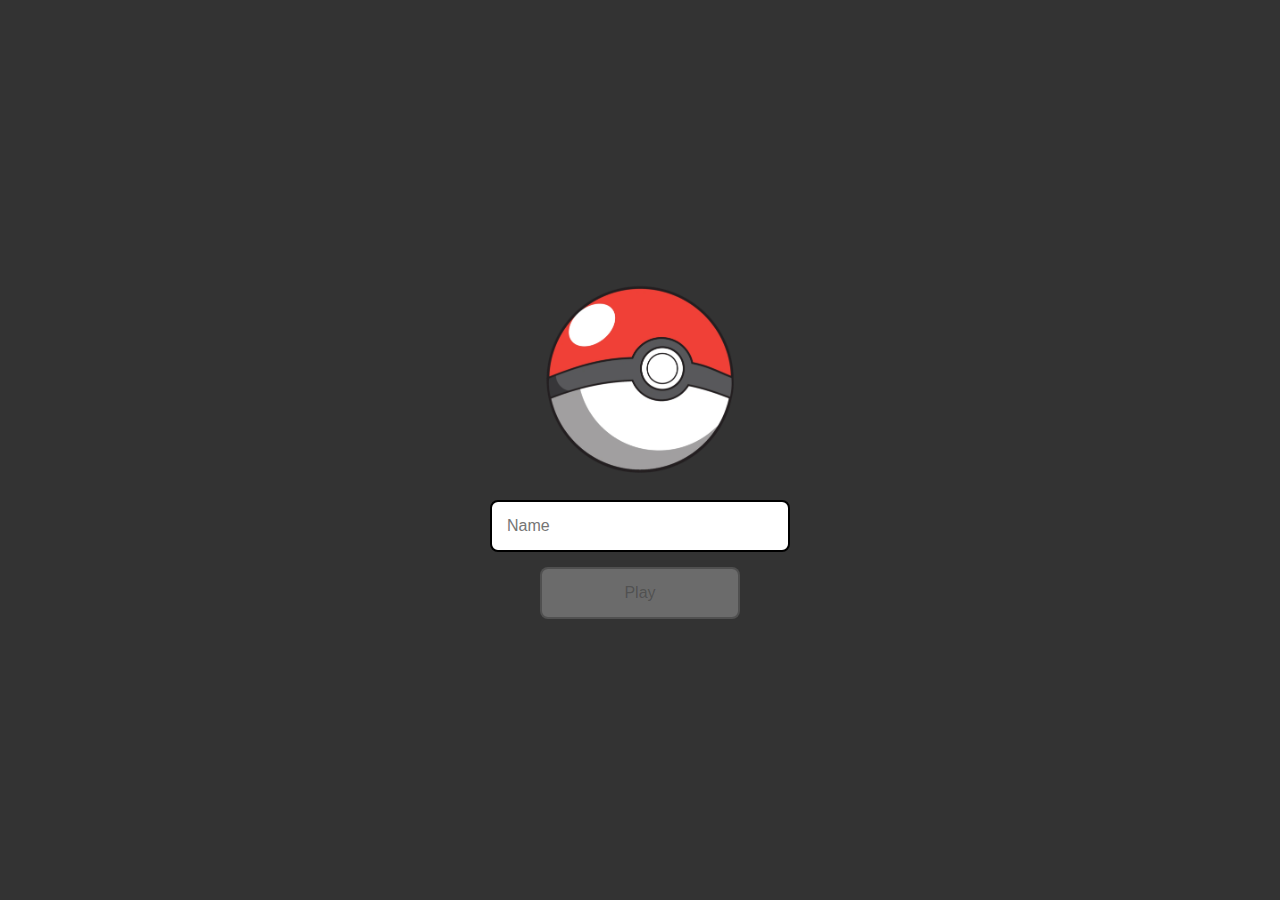
==== index.html @ 1cdec98e "commit arquivos" ====
<!DOCTYPE html>
<html lang="pt-br">
<head>
    <meta charset="UTF-8">
    <meta name="viewport" content="width=device-width, initial-scale=1.0">
    <!-- CSS -->
    <link rel="stylesheet" href="./css/reset.css">
    <link rel="stylesheet" href="./css/login.css">
    <!-- Script -->
    <script defer src="./js/login.js"></script>

    <title>Login</title>
</head>
<body>
    
    <form class="login__form" id="login-form">

        <div class="login__header">
            <img src="./imagens/poke_bola.webp" class="pokeball_image" alt="pokeball icon">
        </div>

        <input type="text" placeholder="Name" id="login-input" class="login__input">
        <button type="submit" id="login-button" class="login__button" disabled>Play</button>

    </form>
</body>
</html>
---- css/login.css ----
body{
    background-color: #333;
}

.login__form{
    display: flex;
    flex-direction: column;
    align-items: center;
    height: 100vh;
    justify-content: center;
}

.login__header{
    display: flex;
    align-items: center;
    flex-direction: column;
    justify-content: center;
    margin-bottom: 20px;
}

.login__header img{
    width: 200px;
}

.login__input{
    border: 2px solid;
    border-radius: 8px;
    font-size: 1rem;
    margin-bottom: 15px;
    max-width: 300px;
    width: 100%;
    outline: none;
    padding: 15px;
}

.login__button{
    padding: 15px;
    border-radius: 8px;
    border: 2px solid;
    cursor: pointer;
    font-size: 1rem;
    width: 100%;
    max-width: 200px;
}

.login__button:disabled{
    cursor: auto;
}
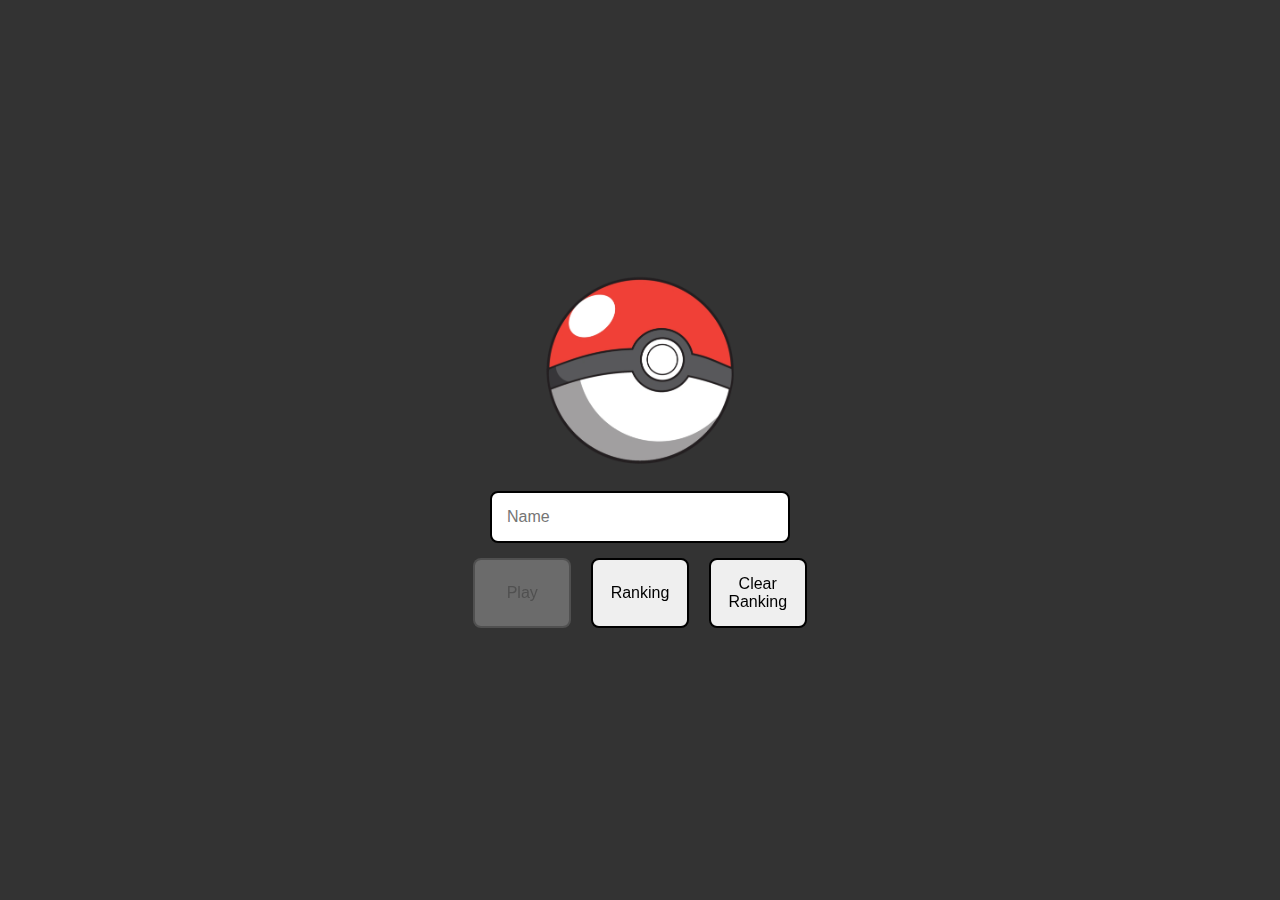
==== commit 647219d3: "adicionamento do ranking e outras pequenas mudanças" ====
--- a/index.html
+++ b/index.html
@@ -6,6 +6,9 @@
     <!-- CSS -->
     <link rel="stylesheet" href="./css/reset.css">
     <link rel="stylesheet" href="./css/login.css">
+    <link rel="stylesheet" href="./css/modalRanking.css">
+    <link href="https://fonts.googleapis.com/css2?family=Sixtyfour+Convergence&display=swap" rel="stylesheet">
+    <link href="https://fonts.googleapis.com/css2?family=PT+Sans:ital,wght@0,400;0,700;1,400;1,700&display=swap" rel="stylesheet">
     <!-- Script -->
     <script defer src="./js/login.js"></script>
 
@@ -20,7 +23,32 @@
         </div>
 
         <input type="text" placeholder="Name" id="login-input" class="login__input">
-        <button type="submit" id="login-button" class="login__button" disabled>Play</button>
+        <div class="buttons">
+            <button type="submit" id="login-button" class="login__button" disabled>Play</button>
+            <button type="button" id="ranking-button" class="ranking__button" >Ranking</button>
+            <button type="button" id="clearRanking-button" class="clearRanking__button" >Clear Ranking</button>
+        </div>
+        
+        <div id="modal" class="modal">
+            <div class="modal-content">
+                <span class="modal-exit" id="modal-exit">&times;</span>
+                <header class="title">
+                    <h2>Ranking de Jogadores</h2>
+                </header>
+                <table class="ranking-table" id="ranking-table">
+                    <thread>
+                        <tr>
+                            <th>Posição</th>
+                            <th>Nickname</th>
+                            <th>Tempo</th>
+                        </tr>
+                    </thread>
+                    <tbody id="td-body">
+                    
+                    </tbody>
+                </table>
+            </div>
+        </div>
 
     </form>
 </body>
--- a/css/login.css
+++ b/css/login.css
@@ -33,7 +33,12 @@
     padding: 15px;
 }
 
-.login__button{
+.buttons {
+    display: flex;
+    justify-content: space-between;
+    gap: 20px;
+}
+.login__button, .ranking__button, .clearRanking__button{
     padding: 15px;
     border-radius: 8px;
     border: 2px solid;
@@ -43,6 +48,7 @@
     max-width: 200px;
 }
 
+
 .login__button:disabled{
     cursor: auto;
 }--- a/css/modalRanking.css
+++ b/css/modalRanking.css
@@ -0,0 +1,67 @@
+.modal {
+    position: fixed;
+    top: 0;
+    left: 0;
+    width: 100%;
+    height: 100%;
+    background: #00000090;
+    opacity: 0;
+    z-index: -1;
+}
+
+.modal.active{
+    opacity: 1;
+    z-index: 1;
+}
+
+.title {
+  display: flex;
+  justify-content: center;
+  font-family: "Sixtyfour Convergence", sans-serif;
+  font-optical-sizing: auto;
+  font-weight: 400;
+  font-style: normal;
+  font-variation-settings:
+    "BLED" 0,
+    "SCAN" 0,
+    "XELA" 0,
+    "YELA" 0;
+}
+
+.modal-content {
+    background-color: #fefefe;
+    margin: 15% auto;
+    padding: 20px;
+    border: 1px solid #888;
+    width: 80%;
+    position: relative;
+    border-radius: 5px;
+    font-family: "PT Sans", sans-serif;
+    font-weight: 700;
+    font-style: normal;
+  }
+
+.modal-exit{
+    color: #aaa;
+    float: right;
+    font-size: 28px;
+    font-weight: bold;
+    cursor: pointer;
+}
+
+.ranking-table {
+    width: 100%;
+    border-collapse: collapse;
+    margin-top: 20px;
+}
+
+.ranking-table th,
+.ranking-table td {
+  border: 1px solid #ddd;
+  padding: 8px;
+  text-align: left;
+  font-family: "PT Sans", sans-serif;
+  font-weight: 700;
+  font-style: normal;
+}
+
